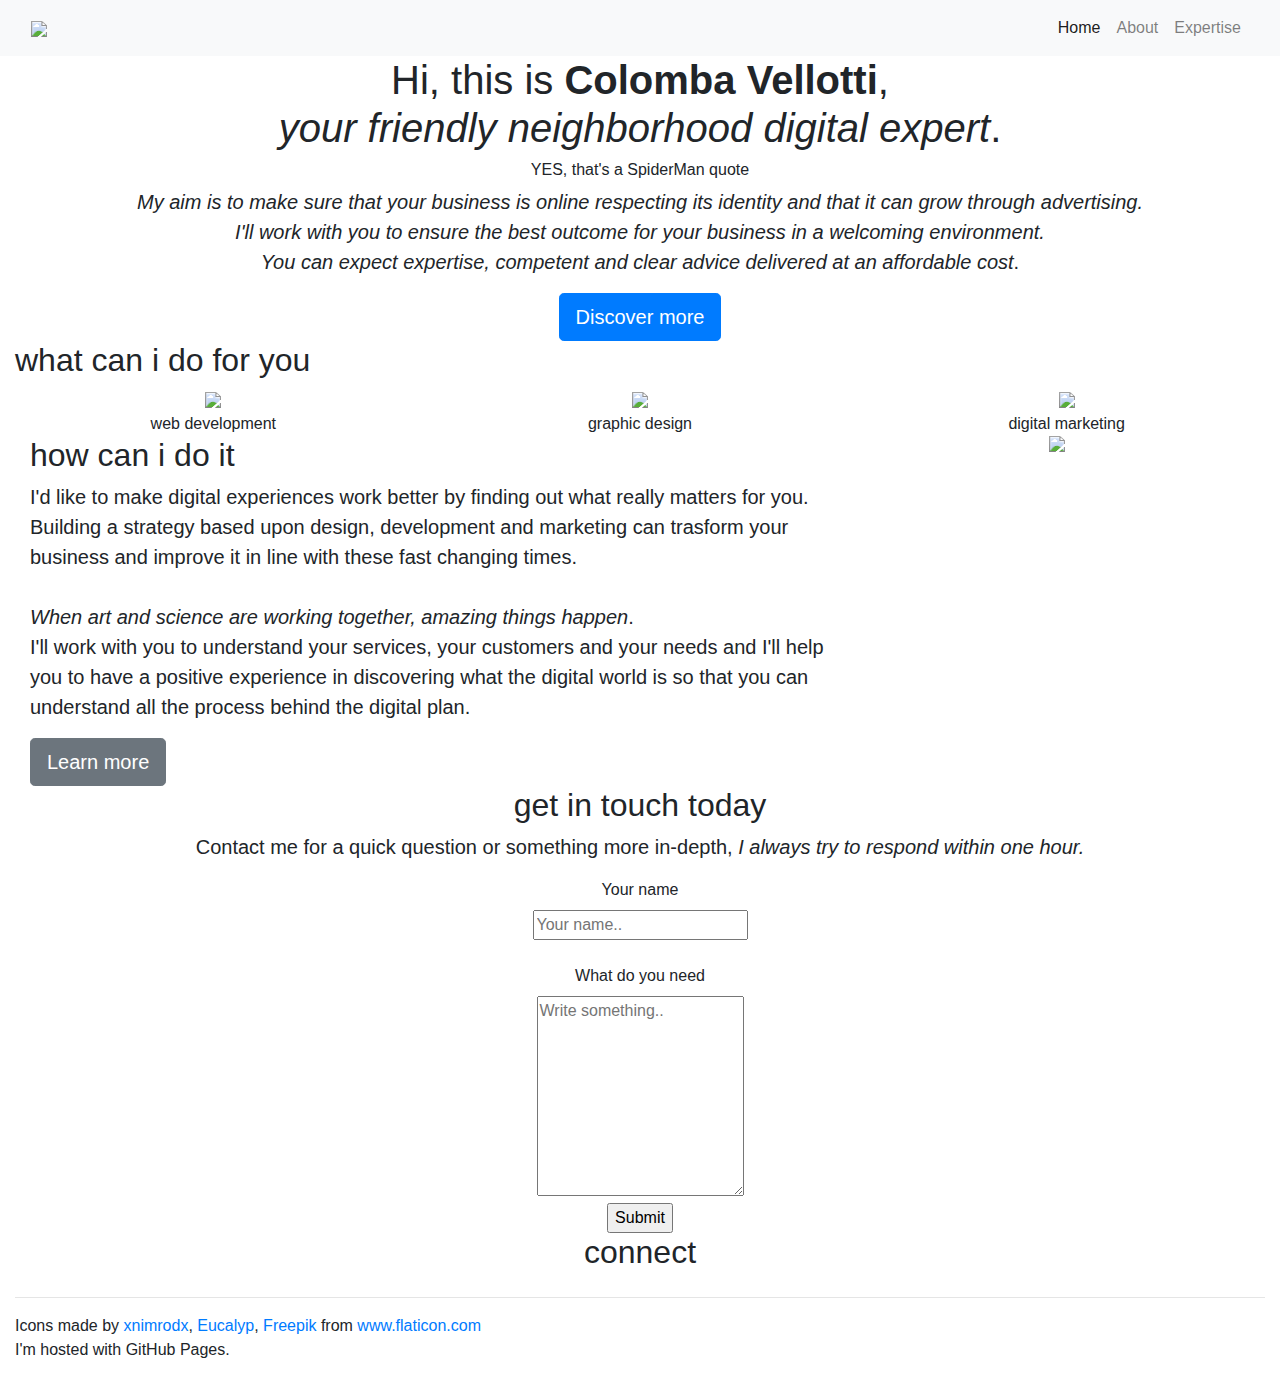
==== index.html @ daed0f96 "ok" ====
<!DOCTYPE html>
<html lang="en">

<head>
    <meta charset="utf-8">
    <meta name="viewport" content="width=device-width, initial-scale=1">
    <title>Colomba Vellotti: your friendly neighborhood digital expert</title>
    <link rel="stylesheet" href="https://maxcdn.bootstrapcdn.com/bootstrap/4.0.0/css/bootstrap.min.css">
    <script src="https://ajax.googleapis.com/ajax/libs/jquery/3.3.1/jquery.min.js"></script>
    <script src="https://cdnjs.cloudflare.com/ajax/libs/popper.js/1.12.9/umd/popper.min.js"></script>
    <script src="https://maxcdn.bootstrapcdn.com/bootstrap/4.0.0/js/bootstrap.min.js"></script>
    <script src="https://use.fontawesome.com/releases/v5.0.8/js/all.js"></script>
    <link href="style.css" rel="stylesheet">
    <link rel="stylesheet" href="https://m.w3newbie.com/you-tube.css">
    <link rel="stylesheet" href="https://cdnjs.cloudflare.com/ajax/libs/animate.css/4.1.1/animate.min.css" />
</head>

<body>

<!-- Navigation -->
    <nav class="navbar navbar-expand-md navbar-light bg-light sticky-top">
        <div class="container-fluid">
            <a class="brand" href="#"><img src="img/dove.png"><a>
            <button class="navbar-toggler" type="button" data-toggle="collapse" data-target="#navbarResponsive">
                <span class="navbar-toggler-icon"></span>
            </button>

            <div class="collapse navbar-collapse" id="navbarResponsive">
                <ul class="navbar-nav ml-auto">
                    <li class="nav-item active">
                        <a class="nav-link" href="index.html">Home</a>
                    </li>
                    <li class="nav-item">
                        <a class="nav-link" href="about.html">About</a>
                    </li>
                    <li class="nav-item">
                        <a class="nav-link" href="expertise.html">Expertise</a>
                    </li>
                </ul>
            </div>
        </div>
    </nav>

<!--- Welcome Section -->
<div class="container-fluid padding">

    <div class="row welcome text-center">

        <div class="col-12">
                <h1 class="display-8">Hi, this is <strong>Colomba Vellotti</strong>,<br><i>your friendly
                    neighborhood digital expert</i>.</h1>
            <div class="h6">YES, that's a SpiderMan quote</div>
        </div>
            <hr>
            <div class="col-12">
                <p class="lead"> <i>My aim is to make sure that your business is online <strong>respecting its 
                    identity</strong> and that it can grow through advertising.<br>I'll work with you to ensure 
                    the best outcome for your business in a welcoming environment.<br>You can expect expertise, 
                    competent and clear advice delivered at <strong>an affordable cost</strong></i>.</p>        
                <a href="about.html"><button type="button" class="btn btn-primary btn-lg">
                        Discover more</button></a>
            </div>
        </div>

    </div>

</div>

<!--- Three Column Section - Services-->
<div class="container-fluid padding">
    <h2>what can i do for you</h2>

    <div class="row text-center padding">

        <div class="col-xs-12 col-sm-6 col-md-4 d-flex justify-content-center" id="service-item">
            <div class="service-img-background" style="background-image:url(img/webdevelopment.jpeg)"></div>
            <div class="img-text-wrapper">
                <div class="logo-wrapper">
                    <img src="img/logowebdevelopment.png">
                </div>
                <div class="subtitle">
                    web development
                </div>
            </div>
        </div>

        <div class="col-xs-12 col-sm-6 col-md-4 d-flex justify-content-center" id="service-item">
            <div class="service-img-background" style="background-image:url(img/graphicdesign.jpeg)"></div>
            <div class="img-text-wrapper">
                <div class="logo-wrapper">
                    <img src="img/logographicdesign.png">
                </div>
                <div class="subtitle">
                    graphic design
                </div>
            </div>
        </div>

        <div class="col-sm-12 col-md-4 d-flex justify-content-center" id="service-item">
            <div class="service-img-background" style="background-image:url(img/webmarketing.jpeg)"></div>
            <div class="img-text-wrapper">
                <div class="logo-wrapper">
                    <img src="img/logowebmarketing.png">
                </div>
                <div class="subtitle">
                    digital marketing
                </div>
            </div>
    </div>
</div>

<!--- How can i do it -->
<div class="container-fluid padding">
    <div class="row expertise padding">
        <div class="col-lg-8">
            <h2>how can i do it</h2>
            <p class="lead">I'd like to make digital experiences work better by finding out what really matters
                for you. Building a strategy based upon <strong>design, development</strong> and <strong>marketing
                </strong> can trasform your business and improve it in line with these fast changing times.<br><br>
                <i>When art and science are working together, amazing things happen</i>.<br>I'll work with you to 
                understand your services, your customers and your needs and I'll help you to have a positive experience 
                in discovering what the digital world is so that you can understand all the process behind the digital 
                plan.<br></p>
            <a href="#"><button type="button" class="btn btn-secondary btn-lg">
                    Learn more</button></a>
        </div>
        <div class="col-lg-4 d-flex justify-content-center">
            <img src="img/howto.jpeg" class="img-fluid">
        </div>
    </div>
</div>

<!-- Get in Touch --> 
<div class="container-fluid padding">
    <div class="row ending text-center">
       <div class="col-12">
           <h2>get in touch today</h2>
               <p class="lead">Contact me for a quick question or something more in-depth,
                <i>I always try to respond within one hour.</i></p>
        
            <form action="action_page.php">
                <label for="name">Your name</label><br>
                <input type="text" id="name" name="firstname" placeholder="Your name.."><br><br>
                <label for="subject">What do you need</label><br>
                <textarea id="subject" name="subject" placeholder="Write something.." style="height:200px"></textarea>
                <br>
                <input type="submit" value="Submit">
            </form>

         </div>
    </div>
</div>

<!--- Connect -->
    <div class="container-fluid padding">
        <div class="row text-center padding">
            <div class="col-12">
                <h2>connect</h2>
            </div>
                <div class="col-12 social padding">
                    <a href="https://www.facebook.com/kukiwell/"><i class="fab fa-facebook"></i></a>
                    <a href="https://www.instagram.com/colombavellotti/"><i class="fab fa-instagram"></i></a>
                    <a href="https://github.com/ColombaVellotti"><i class="fab fa-github"></i></a>
                    <a href="https://www.linkedin.com/in/colomba-vellotti-a09437101/"><i class="fab fa-linkedin"></i></a>
                </div>
            </div>
        </div>

<hr>

<div>Icons made by <a href="https://www.flaticon.com/authors/xnimrodx" title="xnimrodx">xnimrodx</a>,
    <a href="https://www.flaticon.com/authors/eucalyp" title="Eucalyp">Eucalyp</a>,
    <a href="https://www.freepik.com" title="Freepik">Freepik</a> from
    <a href="https://www.flaticon.com/" title="Flaticon">www.flaticon.com</a>
    <p>I'm hosted with GitHub Pages.</p>
</div>


</body>

</html>
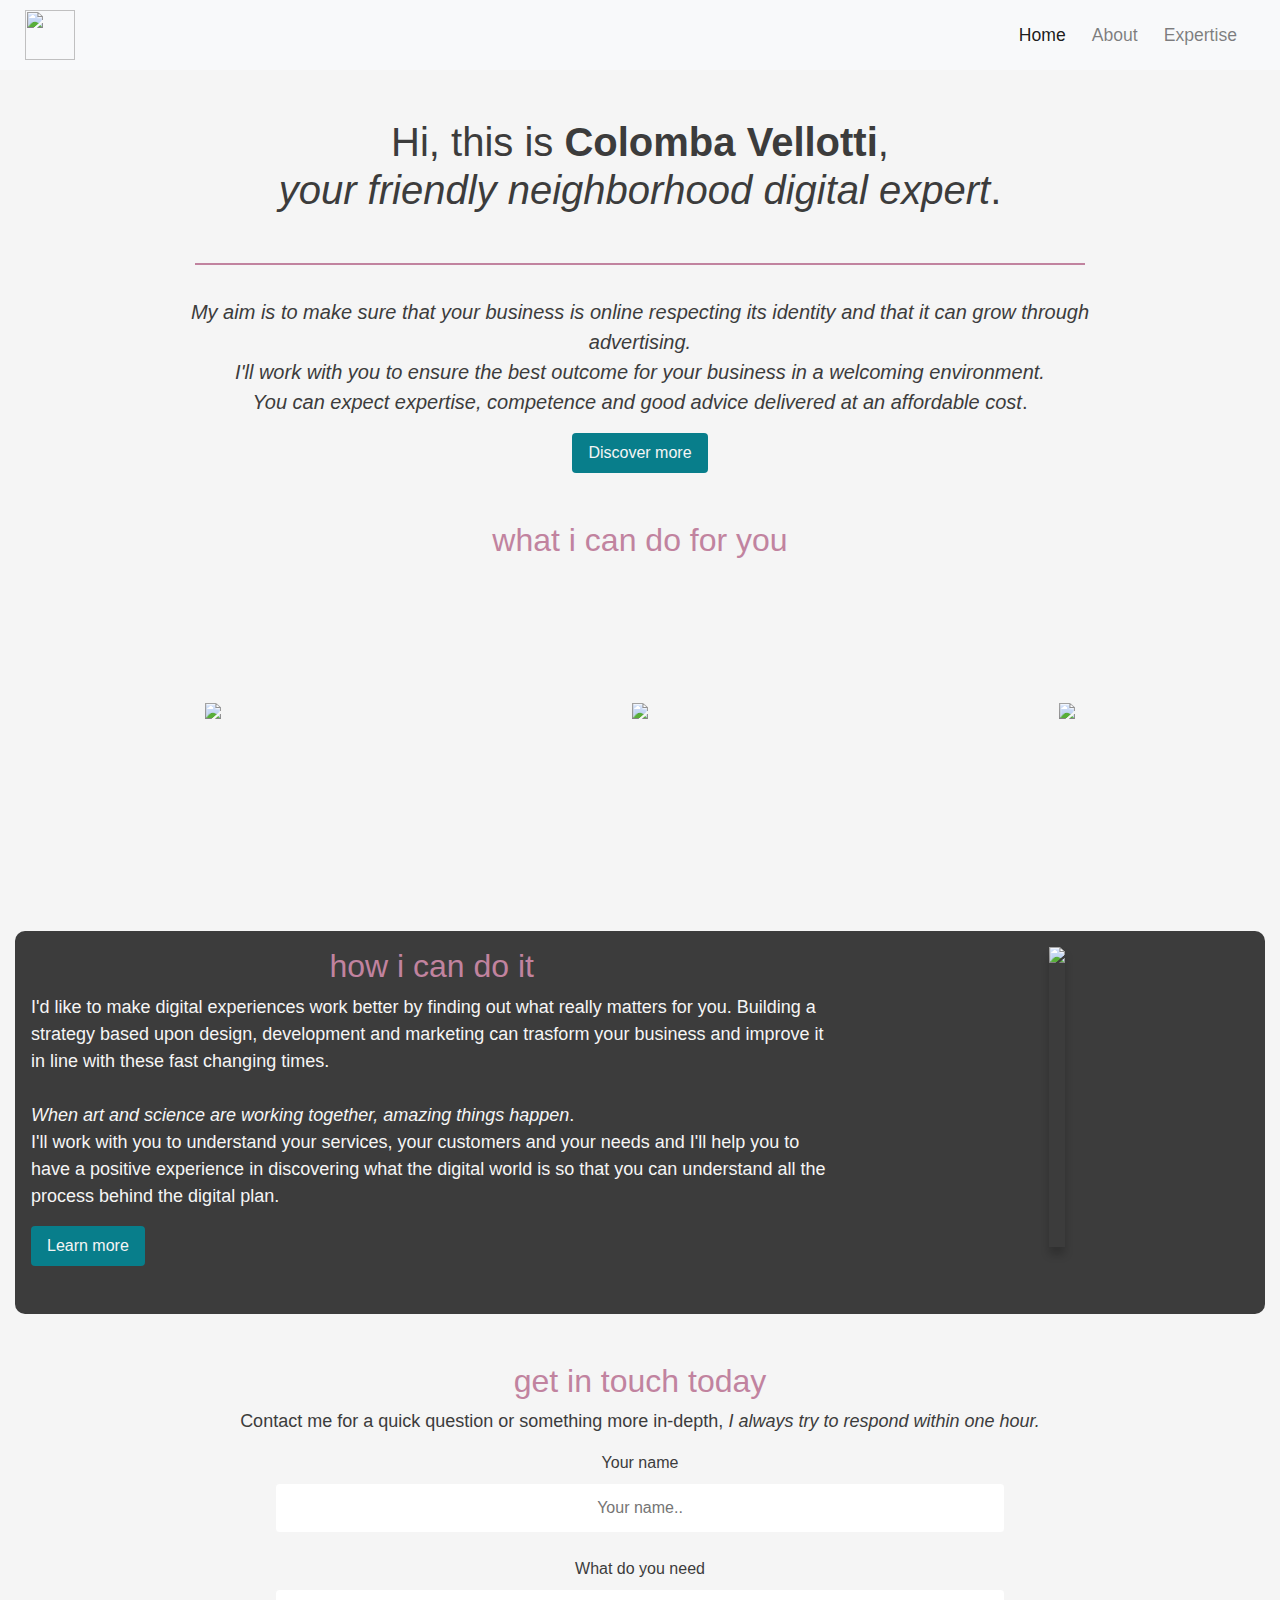
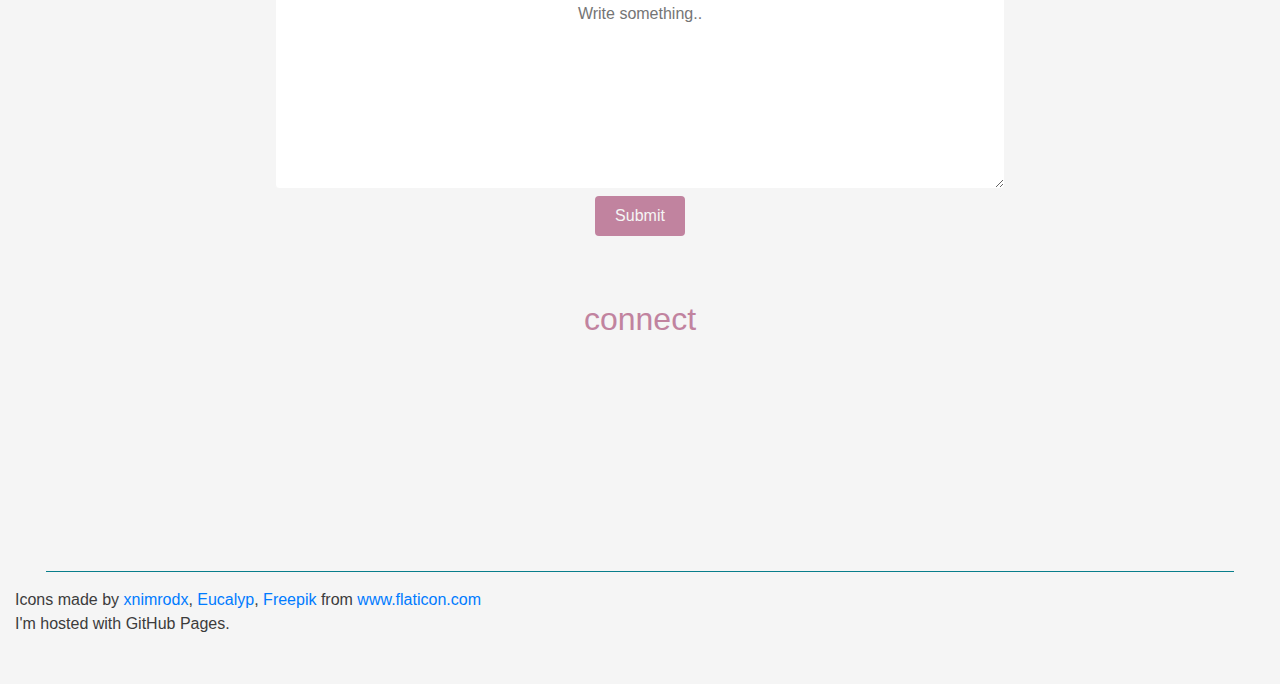
==== commit 6fb0cdcc: "ok" ====
--- a/index.html
+++ b/index.html
@@ -56,7 +56,7 @@
                 <p class="lead"> <i>My aim is to make sure that your business is online <strong>respecting its 
                     identity</strong> and that it can grow through advertising.<br>I'll work with you to ensure 
                     the best outcome for your business in a welcoming environment.<br>You can expect expertise, 
-                    competent and clear advice delivered at <strong>an affordable cost</strong></i>.</p>        
+                    competence and good advice delivered at <strong>an affordable cost</strong></i>.</p>        
                 <a href="about.html"><button type="button" class="btn btn-primary btn-lg">
                         Discover more</button></a>
             </div>
@@ -68,7 +68,7 @@
 
 <!--- Three Column Section - Services-->
 <div class="container-fluid padding">
-    <h2>what can i do for you</h2>
+    <h2>what i can do for you</h2>
 
     <div class="row text-center padding">
 
@@ -109,11 +109,11 @@
     </div>
 </div>
 
-<!--- How can i do it -->
+<!--- How i can do it -->
 <div class="container-fluid padding">
     <div class="row expertise padding">
         <div class="col-lg-8">
-            <h2>how can i do it</h2>
+            <h2>how i can do it</h2>
             <p class="lead">I'd like to make digital experiences work better by finding out what really matters
                 for you. Building a strategy based upon <strong>design, development</strong> and <strong>marketing
                 </strong> can trasform your business and improve it in line with these fast changing times.<br><br>
--- a/style.css
+++ b/style.css
@@ -0,0 +1,284 @@
+html, body {
+    height: 100%;
+    width: 100%;
+    font-family: 'Segoe UI', sans-serif;
+    background-color: #F5F5F5;
+    color: #3C3C3C;
+}
+
+/* Navigation */
+
+.navbar {
+    padding: 10px;
+}
+
+.brand>img {
+    width: 50px;
+    height: 50px;
+}
+
+.navbar-nav li {
+    padding-right: 10px;
+}
+
+.nav-link {
+    font-size: 1.1em !important;
+}
+
+/* Welcome Section */
+
+.padding {
+    padding-bottom: 2rem;
+    border-radius: 0;
+}
+
+.welcome {
+    width: 75%;
+    margin: 0 auto;
+    padding-top: 2rem;
+    animation: fadeInDown;
+    animation-duration: 3s;
+}
+
+.welcome hr {
+    border-top: 2px solid #C1839F;
+    width: 95%;
+    margin-top: .3rem;
+    margin-bottom: 1rem;
+}
+
+.h6 {
+    justify-content: center;
+    font-family: 'Segoe UI';
+    color: transparent;
+    font-size: x-small;
+    font-weight: 600;
+    text-align: center;
+    position: relative;
+}
+
+.h6:hover {
+    color: #C1839F;
+}
+
+.btn-primary {
+    background-color: #087E8B;
+    color: #F5F5F5;
+    font-family: 'Segoe UI', sans-serif;
+    font-size: 16px;
+    text-align: center;
+    border: none;
+    border-radius: 4px;
+    animation: fadeInUpBig;
+    animation-duration: 4s;
+}
+
+.btn-primary:hover {
+    background-color: #C1839F;
+    font-family: 'Segoe UI', sans-serif;
+    font-size: 16px;
+}
+
+/* Services */
+
+h2 {
+    font-family: 'Segoe UI', sans-serif;
+    text-align: center;
+    color: #C1839F;
+    transition: color 0.5s;
+    animation: fadeInUpBig;
+    animation-duration: 6s;
+}
+
+h2:hover {
+    color: #087E8B;
+}
+
+.service-img-background {
+    height: 300px;
+    width: 100%;
+    background-size: cover;
+    background-position: center;
+    background-repeat: no-repeat;
+}
+
+.img-text-wrapper {
+    position: absolute;
+    top: 0;
+    display: flex;
+    flex-direction: column;
+    justify-content: center;
+    align-items: center;
+    height: 100%;
+    text-align: center;
+    padding-left: 100px;
+    padding-right: 100px;
+}
+
+.logo-wrapper img {
+    width: 50%;
+    margin-bottom: 20px;
+}
+
+.img-text-wrapper .subtitle {
+    transition: 1s;
+    font-weight: 600;
+    color: transparent;
+    font-family: 'Segoe UI', sans-serif;
+}
+
+.img-text-wrapper:hover .subtitle {
+    color: #F5F5F5;
+    font-weight: 600;
+    font-family: 'Segoe UI', sans-serif;
+}
+
+
+/* How can i do it */
+
+.btn-secondary {
+    background-color: #087E8B;
+    color: #F5F5F5;
+    font-family: 'Segoe UI', sans-serif;
+    font-size: 16px;
+    text-align: center;
+    align-items: center;
+    border: none;
+    border-radius: 4px;
+    animation: fadeInUpBig;
+    animation-duration: 4s;
+}
+
+.btn-secondary:hover {
+    background-color: #C1839F;
+    font-family: 'Segoe UI', sans-serif;
+    font-size: 16px;
+}
+
+.expertise {
+    background-color: #3C3C3C;
+    border-radius: 10px 10px 10px 10px;
+}
+
+.expertise p {
+    background-color: #3C3C3C;
+    color: #F5F5F5;
+    font-family: 'Segoe UI', sans-serif;
+    font-size: 18px;
+}
+
+.expertise img {
+    height: 300px;
+    width: auto;
+    box-shadow: 0 8px 8px 0 rgba(0, 0, 0, 0.2);
+}
+
+/* Get in touch */
+
+.ending p {
+    font-size: 18px;
+}
+
+input[type=text], textarea {
+    width: 60%;
+    padding: 12px;
+    border: 1px solid #F5F5F5;
+    border-radius: 4px;
+    box-sizing: border-box;
+    resize: vertical;
+    text-align: center;
+    font-family: 'Segoe UI', sans-serif;
+}
+
+input[type=submit] {
+    background-color: #C1839F;
+    color: #F5F5F5;
+    font-family: 'Segoe UI', sans-serif;
+    font-size: 16px;
+    text-align: center;
+    align-items: center;
+    height: 40px;
+    width: 90px;
+    border: none;
+    border-radius: 4px;
+}
+
+input[type=submit]:hover {
+    background-color: #087E8B;
+    font-family: 'Segoe UI', sans-serif;
+    font-size: 16px;
+}
+
+.form {
+    text-align: center;
+    border-radius: 5px;
+    background-color: #F5F5F5;
+    padding: 20px;
+    font-family: 'Segoe UI', sans-serif;
+}
+
+/* Connect */
+
+.social a {
+    font-size: 4.5em;
+    padding: 3rem;
+}
+
+.fa-facebook {
+    color: #3b5998;
+}
+
+.fa-instagram {
+    color: #517fa4;
+}
+
+.fa-github {
+    color: #3C3C3C;
+}
+
+.fa-linkedin {
+    color: #3b5998;
+}
+
+.fa-facebook:hover, .fa-instagram:hover, .fa-github:hover, .fa-linkedin:hover {
+    color: #d5d5d5;
+}
+
+hr {
+    border-top: 1px solid #087E8B;
+    width: 95%;
+    margin-top: .3rem;
+    margin-bottom: 1rem;
+}
+
+/*---Media Queries --*/
+
+@media (max-width: 992px) {
+    .social a {
+        font-size: 4em;
+        padding: 2rem;
+    }
+}
+
+/*--- Bootstrap Padding Fix --*/
+
+[class*="col-"] {
+    padding: 1rem;
+}
+
+/* to remember
+Extra small (xs) devices (portrait phones, less than 576px)
+No media query since this is the default in Bootstrap
+
+Small (sm) devices (landscape phones, 576px and up)
+@media (min-width: 576px) { ... }
+
+Medium (md) devices (tablets, 768px and up)
+@media (min-width: 768px) { ... }
+
+Large (lg) devices (desktops, 992px and up)
+@media (min-width: 992px) { ... }
+
+Extra (xl) large devices (large desktops, 1200px and up)
+@media (min-width: 1200px) { ... }
+*/